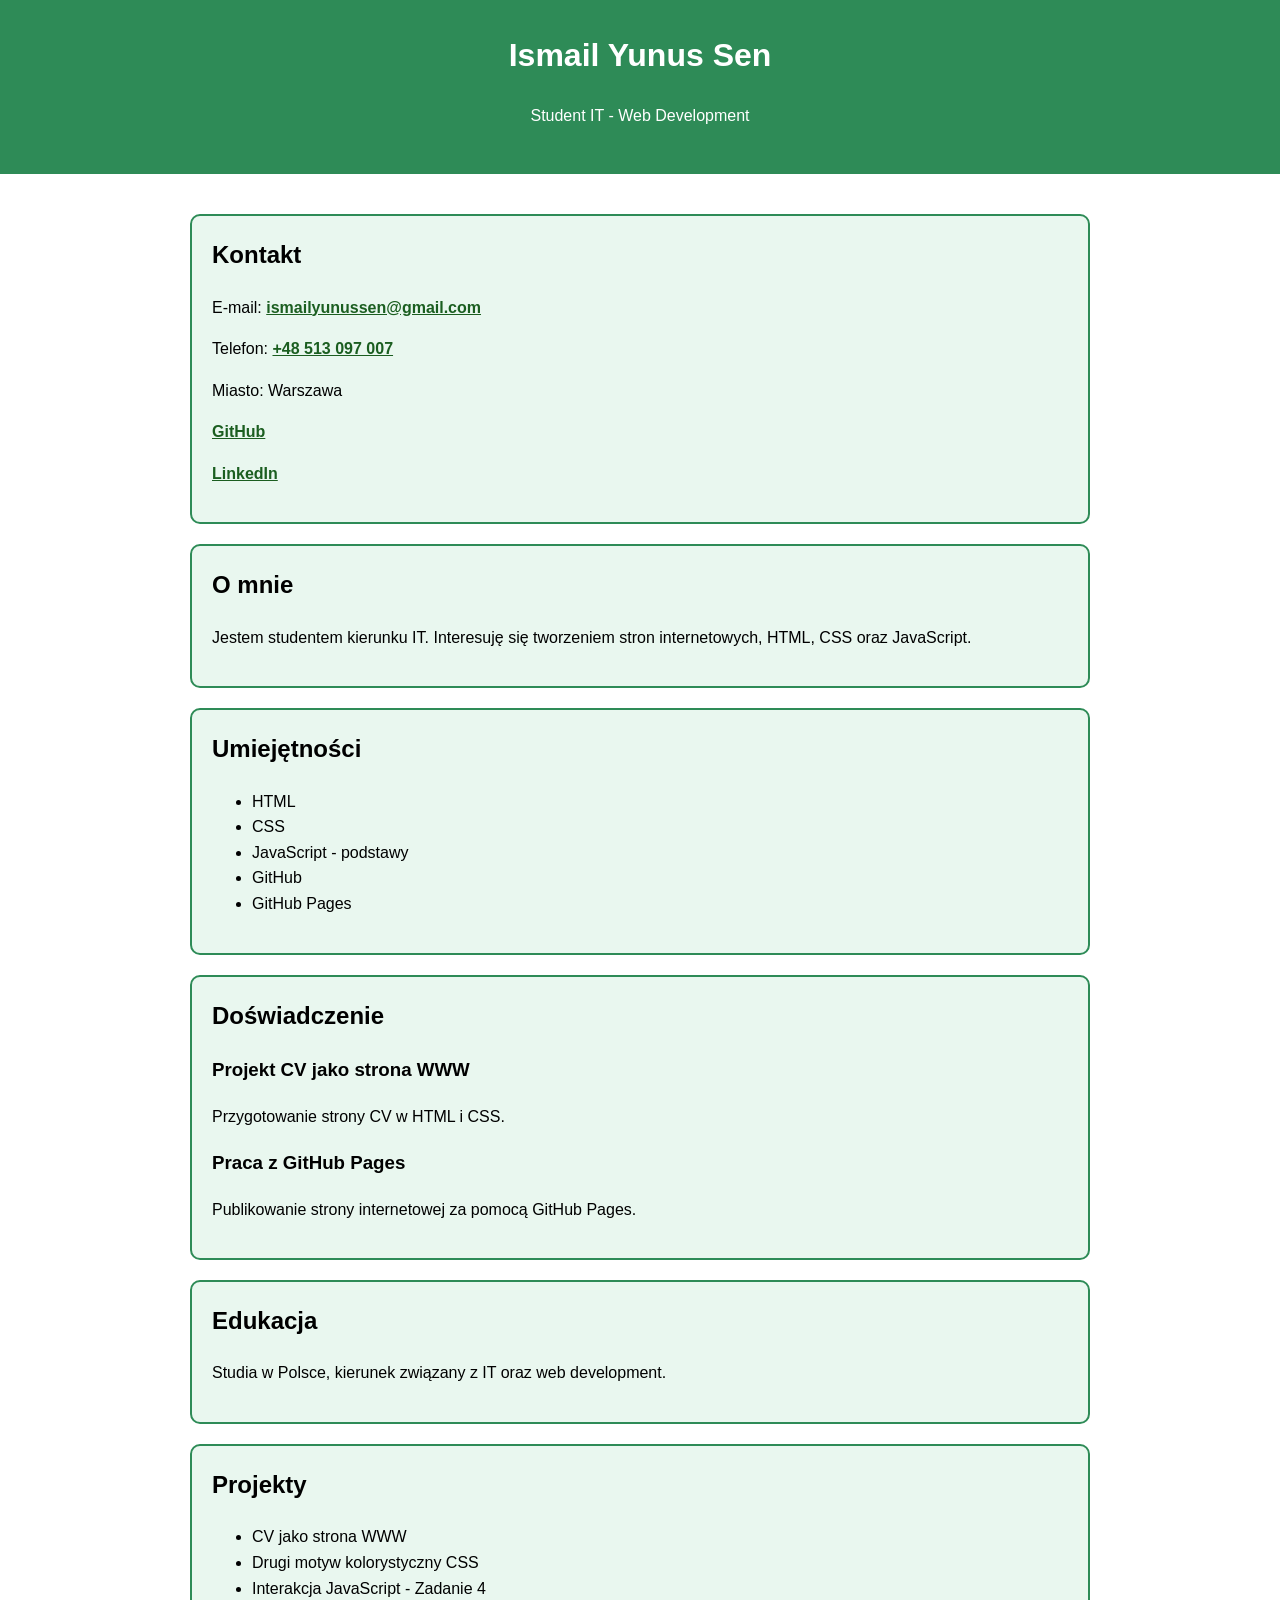
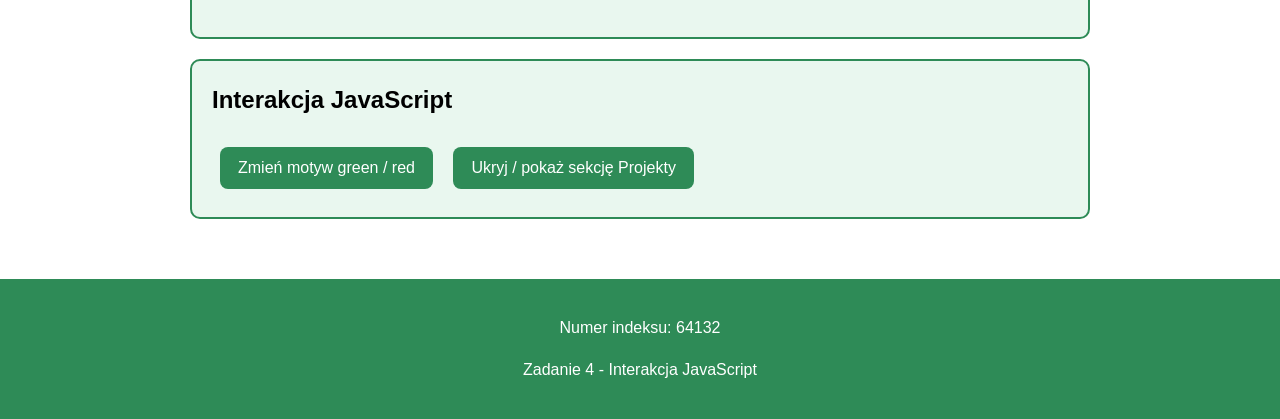
==== zad4/index.html @ 4106e247 "64132 zad4: dodanie zmiany motywu i ukrywania sekcji" ====
<!doctype html>
<html lang="pl">
<head>
  <meta charset="utf-8">
  <title>CV - Ismail Yunus Sen - Zadanie 4</title>
  <link rel="stylesheet" href="style.css">
</head>
<body class="green-theme">

  <!-- Numer indeksu: 64132 -->

  <header>
    <h1>Ismail Yunus Sen</h1>
    <p>Student IT - Web Development</p>
  </header>

  <main>
    <section>
      <h2>Kontakt</h2>
      <p>E-mail: <a href="mailto:ismailyunussen@gmail.com">ismailyunussen@gmail.com</a></p>
      <p>Telefon: <a href="tel:+48513097007">+48 513 097 007</a></p>
      <p>Miasto: Warszawa</p>
      <p>
        <a href="https://github.com/IYNSSEN" target="_blank" rel="noopener noreferrer">GitHub</a>
      </p>
      <p>
        <a href="https://www.linkedin.com/in/iyunussen" target="_blank" rel="noopener noreferrer">LinkedIn</a>
      </p>
    </section>

    <section>
      <h2>O mnie</h2>
      <p>
        Jestem studentem kierunku IT. Interesuję się tworzeniem stron internetowych,
        HTML, CSS oraz JavaScript.
      </p>
    </section>

    <section>
      <h2>Umiejętności</h2>
      <ul>
        <li>HTML</li>
        <li>CSS</li>
        <li>JavaScript - podstawy</li>
        <li>GitHub</li>
        <li>GitHub Pages</li>
      </ul>
    </section>

    <section>
      <h2>Doświadczenie</h2>

      <article>
        <h3>Projekt CV jako strona WWW</h3>
        <p>Przygotowanie strony CV w HTML i CSS.</p>
      </article>

      <article>
        <h3>Praca z GitHub Pages</h3>
        <p>Publikowanie strony internetowej za pomocą GitHub Pages.</p>
      </article>
    </section>

    <section>
      <h2>Edukacja</h2>
      <p>Studia w Polsce, kierunek związany z IT oraz web development.</p>
    </section>

    <section id="projekty">
      <h2>Projekty</h2>
      <ul>
        <li>CV jako strona WWW</li>
        <li>Drugi motyw kolorystyczny CSS</li>
        <li>Interakcja JavaScript - Zadanie 4</li>
      </ul>
    </section>

    <section class="buttons">
      <h2>Interakcja JavaScript</h2>

      <button id="themeButton">
        Zmień motyw green / red
      </button>

      <button id="toggleProjectsButton">
        Ukryj / pokaż sekcję Projekty
      </button>
    </section>
  </main>

  <footer>
    <p>Numer indeksu: 64132</p>
    <p>Zadanie 4 - Interakcja JavaScript</p>
  </footer>

  <script src="script.js"></script>
</body>
</html>
---- zad4/style.css ----
body {
  font-family: Arial, sans-serif;
  margin: 0;
  padding: 0;
  line-height: 1.6;
}

header {
  color: white;
  text-align: center;
  padding: 30px;
}

main {
  max-width: 900px;
  margin: 20px auto;
  padding: 20px;
}

section {
  margin-bottom: 20px;
  padding: 20px;
  border-radius: 10px;
}

h1, h2 {
  margin-top: 0;
}

a {
  font-weight: bold;
}

button {
  padding: 12px 18px;
  margin: 8px;
  border: none;
  border-radius: 8px;
  color: white;
  cursor: pointer;
  font-size: 16px;
}

footer {
  text-align: center;
  padding: 20px;
  color: white;
}

/* Motyw zielony */
.green-theme header,
.green-theme footer,
.green-theme button {
  background-color: #2e8b57;
}

.green-theme section {
  background-color: #e9f7ef;
  border: 2px solid #2e8b57;
}

.green-theme a {
  color: #1b5e20;
}

/* Motyw czerwony */
.red-theme header,
.red-theme footer,
.red-theme button {
  background-color: #b22222;
}

.red-theme section {
  background-color: #fdeaea;
  border: 2px solid #b22222;
}

.red-theme a {
  color: #8b0000;
}

.hidden {
  display: none;
}
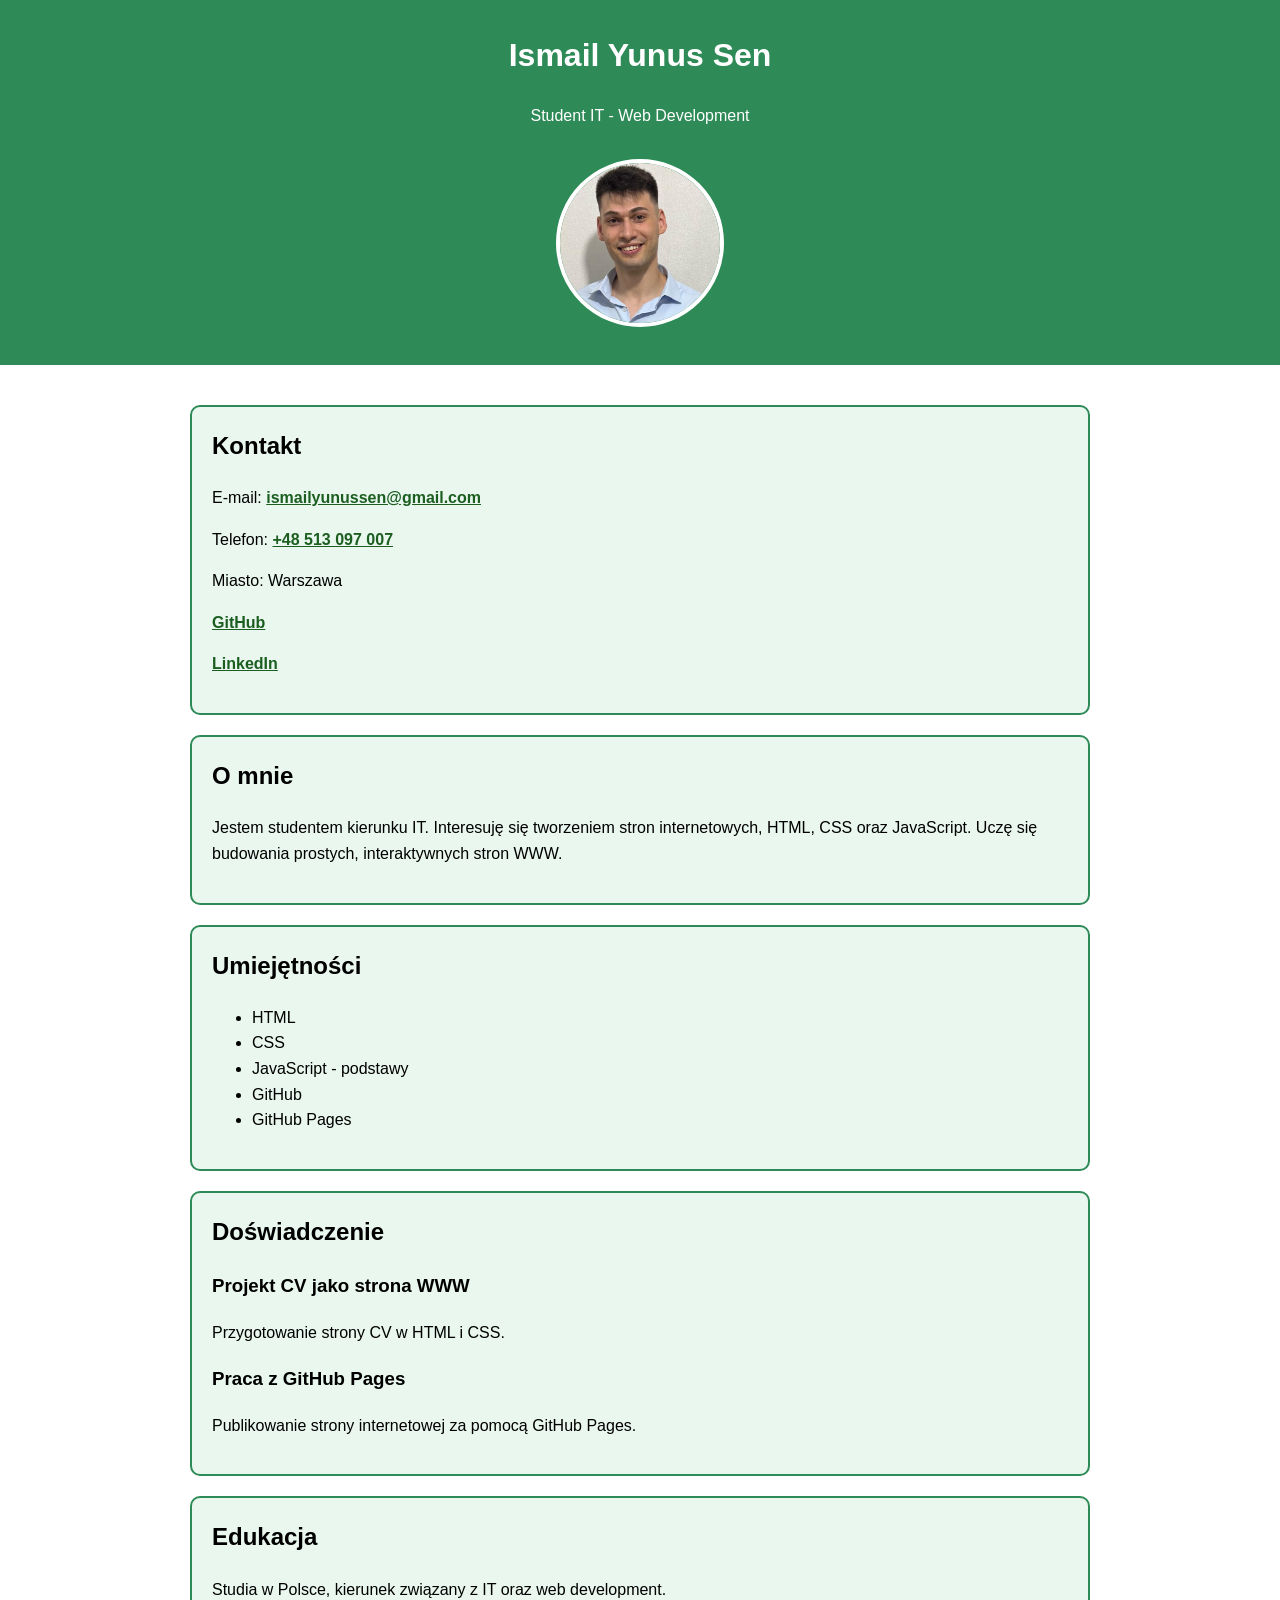
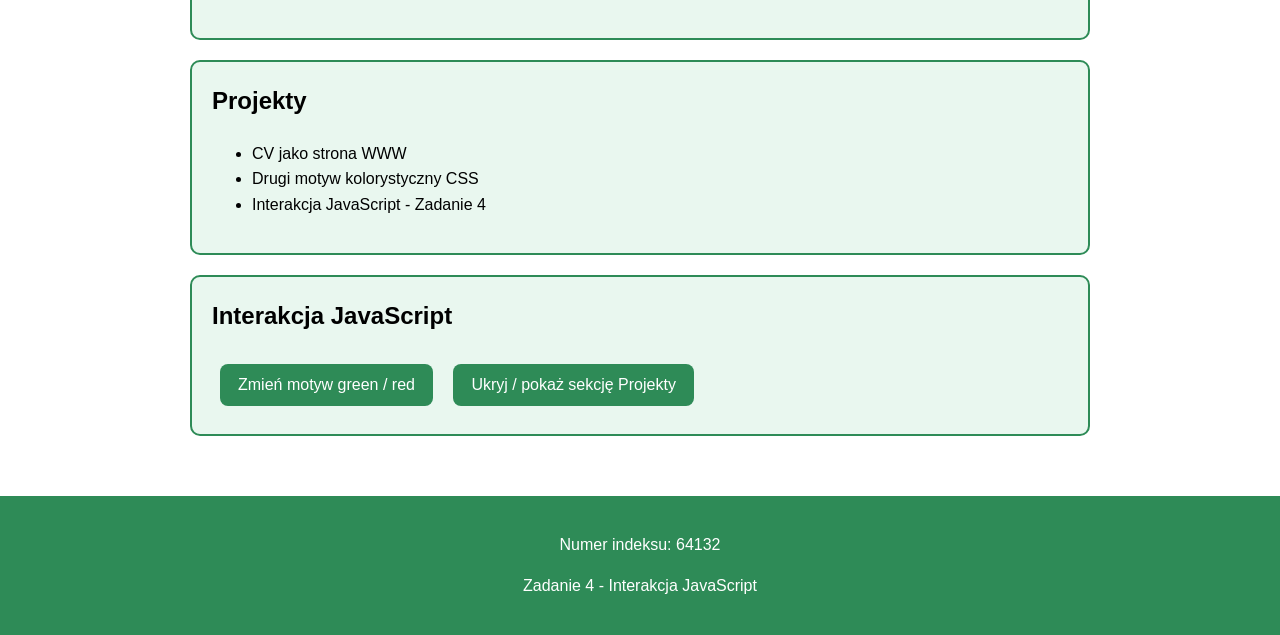
==== commit f8a09620: "64132 zad4: dodanie zdjecia profilowego" ====
--- a/zad4/index.html
+++ b/zad4/index.html
@@ -12,6 +12,7 @@
   <header>
     <h1>Ismail Yunus Sen</h1>
     <p>Student IT - Web Development</p>
+    <img src="profile.jpg" alt="Zdjęcie profilowe Ismail Yunus Sen" class="profile-photo">
   </header>
 
   <main>
@@ -32,7 +33,7 @@
       <h2>O mnie</h2>
       <p>
         Jestem studentem kierunku IT. Interesuję się tworzeniem stron internetowych,
-        HTML, CSS oraz JavaScript.
+        HTML, CSS oraz JavaScript. Uczę się budowania prostych, interaktywnych stron WWW.
       </p>
     </section>
 
@@ -78,11 +79,11 @@
     <section class="buttons">
       <h2>Interakcja JavaScript</h2>
 
-      <button id="themeButton">
+      <button id="themeButton" type="button">
         Zmień motyw green / red
       </button>
 
-      <button id="toggleProjectsButton">
+      <button id="toggleProjectsButton" type="button">
         Ukryj / pokaż sekcję Projekty
       </button>
     </section>
--- a/zad4/style.css
+++ b/zad4/style.css
@@ -9,6 +9,15 @@
   color: white;
   text-align: center;
   padding: 30px;
+}
+
+.profile-photo {
+  width: 160px;
+  height: 160px;
+  object-fit: cover;
+  border-radius: 50%;
+  border: 4px solid white;
+  margin-top: 15px;
 }
 
 main {
